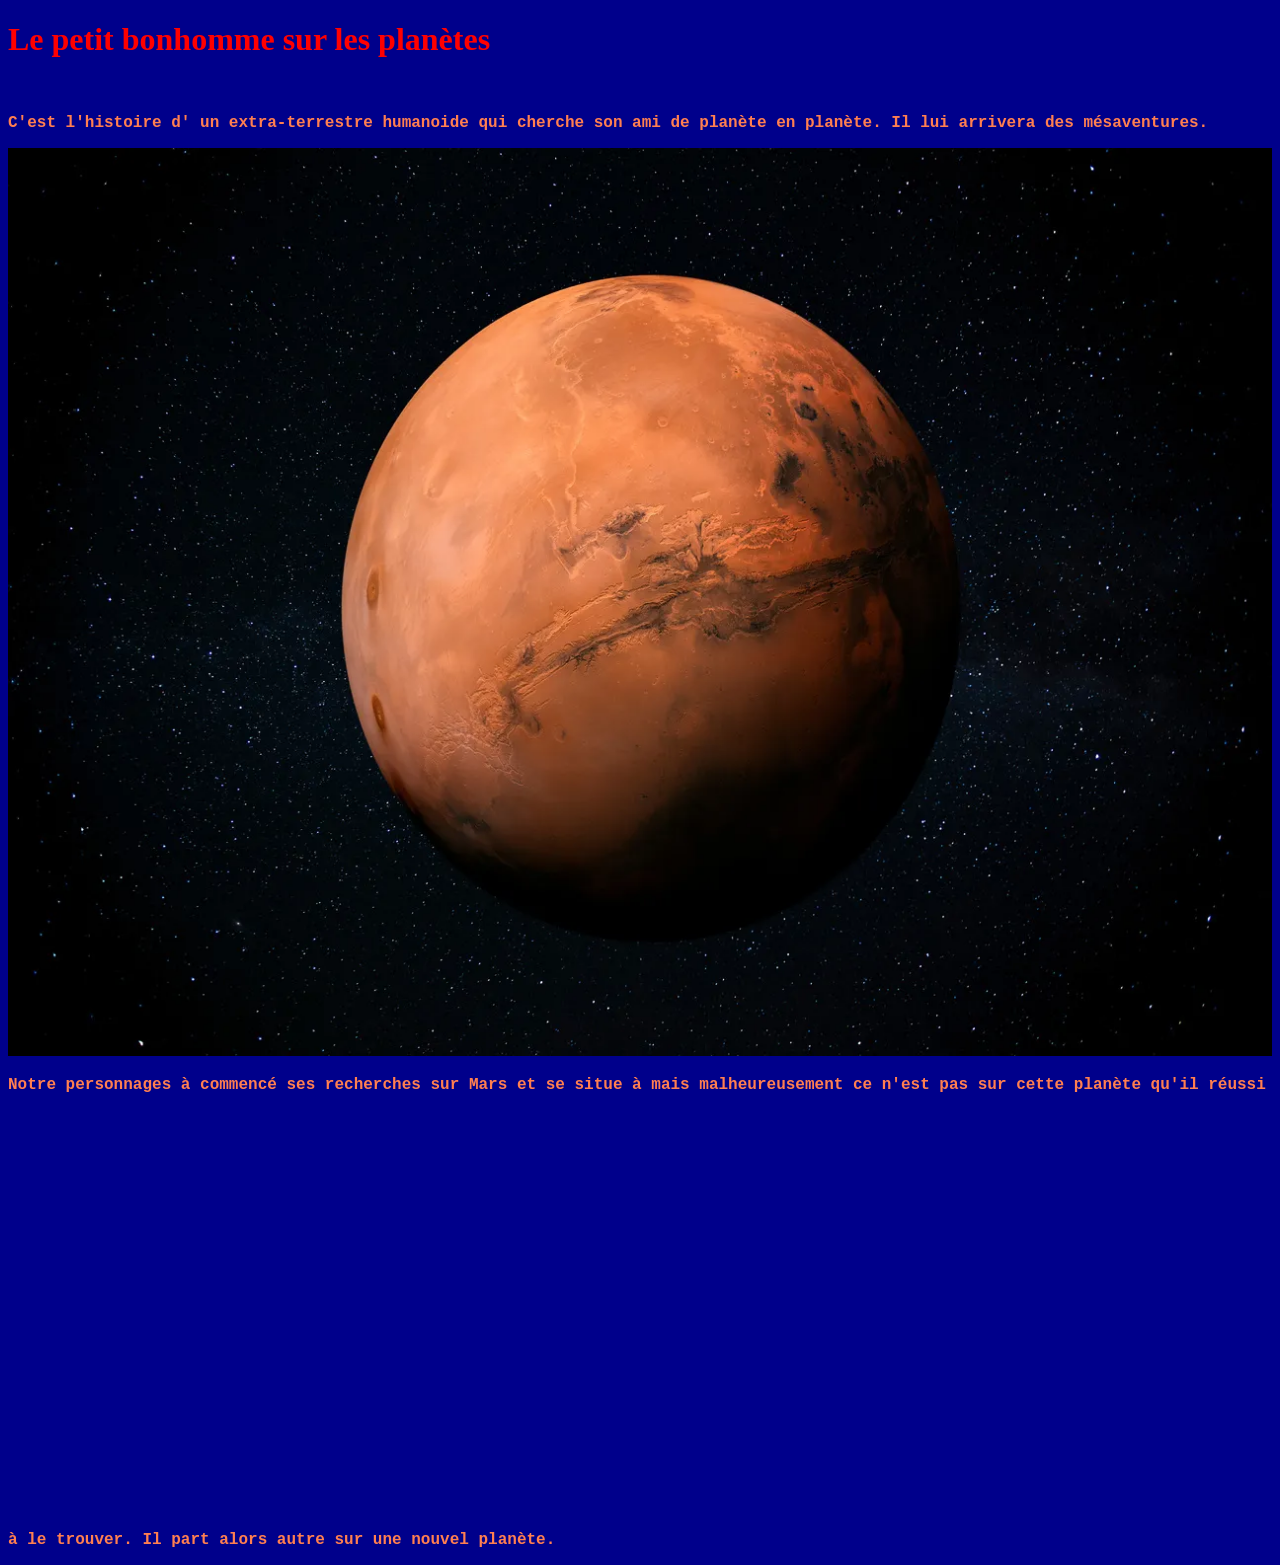
==== acceuilespace.html @ e933e2dd "Add files via upload" ====
<!DOCTYPE html>
<html lang="fr"
<head>
    <meta charset="UTF-8">
    <meta http-equiv="X-UA-Compatible">
    <meta name="viewport" content="width=device-width, initial-scale=1.0">
    <link rel="stylesheet" href="styles.css">
    <title>Parcours Géocaches</title>
</head>
<body>
    <h1> 
        Le petit bonhomme sur les planètes
    </h1>
    <img src="images/.png" alt="" width="100%">
    <p>C'est l'histoire d' un extra-terrestre humanoide qui cherche son ami de planète en planète. Il lui arrivera des mésaventures.
    </p>
    
    <img src="images/Mars.png" alt="" width="100%">
<p>Notre personnages à commencé ses recherches sur Mars et se situe à mais malheureusement ce n'est pas sur cette planète qu'il réussi à le trouver. Il part alors autre sur une nouvel planète.<iframe src="https://www.google.com/maps/embed?pb=!1m17!1m12!1m3!1d845.7433343621931!2d-1.5605791707388712!3d47.23221890934611!2m3!1f0!2f0!3f0!3m2!1i1024!2i768!4f13.1!3m2!1m1!2zNDfCsDEzJzU2LjAiTiAxwrAzMyczNi4xIlc!5e1!3m2!1sfr!2sfr!4v1678371288153!5m2!1sfr!2sfr" width="600" height="450" style="border:0;" allowfullscreen="" loading="lazy" referrerpolicy="no-referrer-when-downgrade"></iframe></p>
    
</html>
---- styles.css ----
* {
    font-family: Tahoma, sans-serif;
}

h1, h2, h3{
    font-family: Georgia, serif;
    font-weight: bold;
    color: red;
}

p {
    font-family: 'Courier New', monospace;
    font-weight: bold;
    color:coral;
}

body{
    background-color: darkblue;
}
s
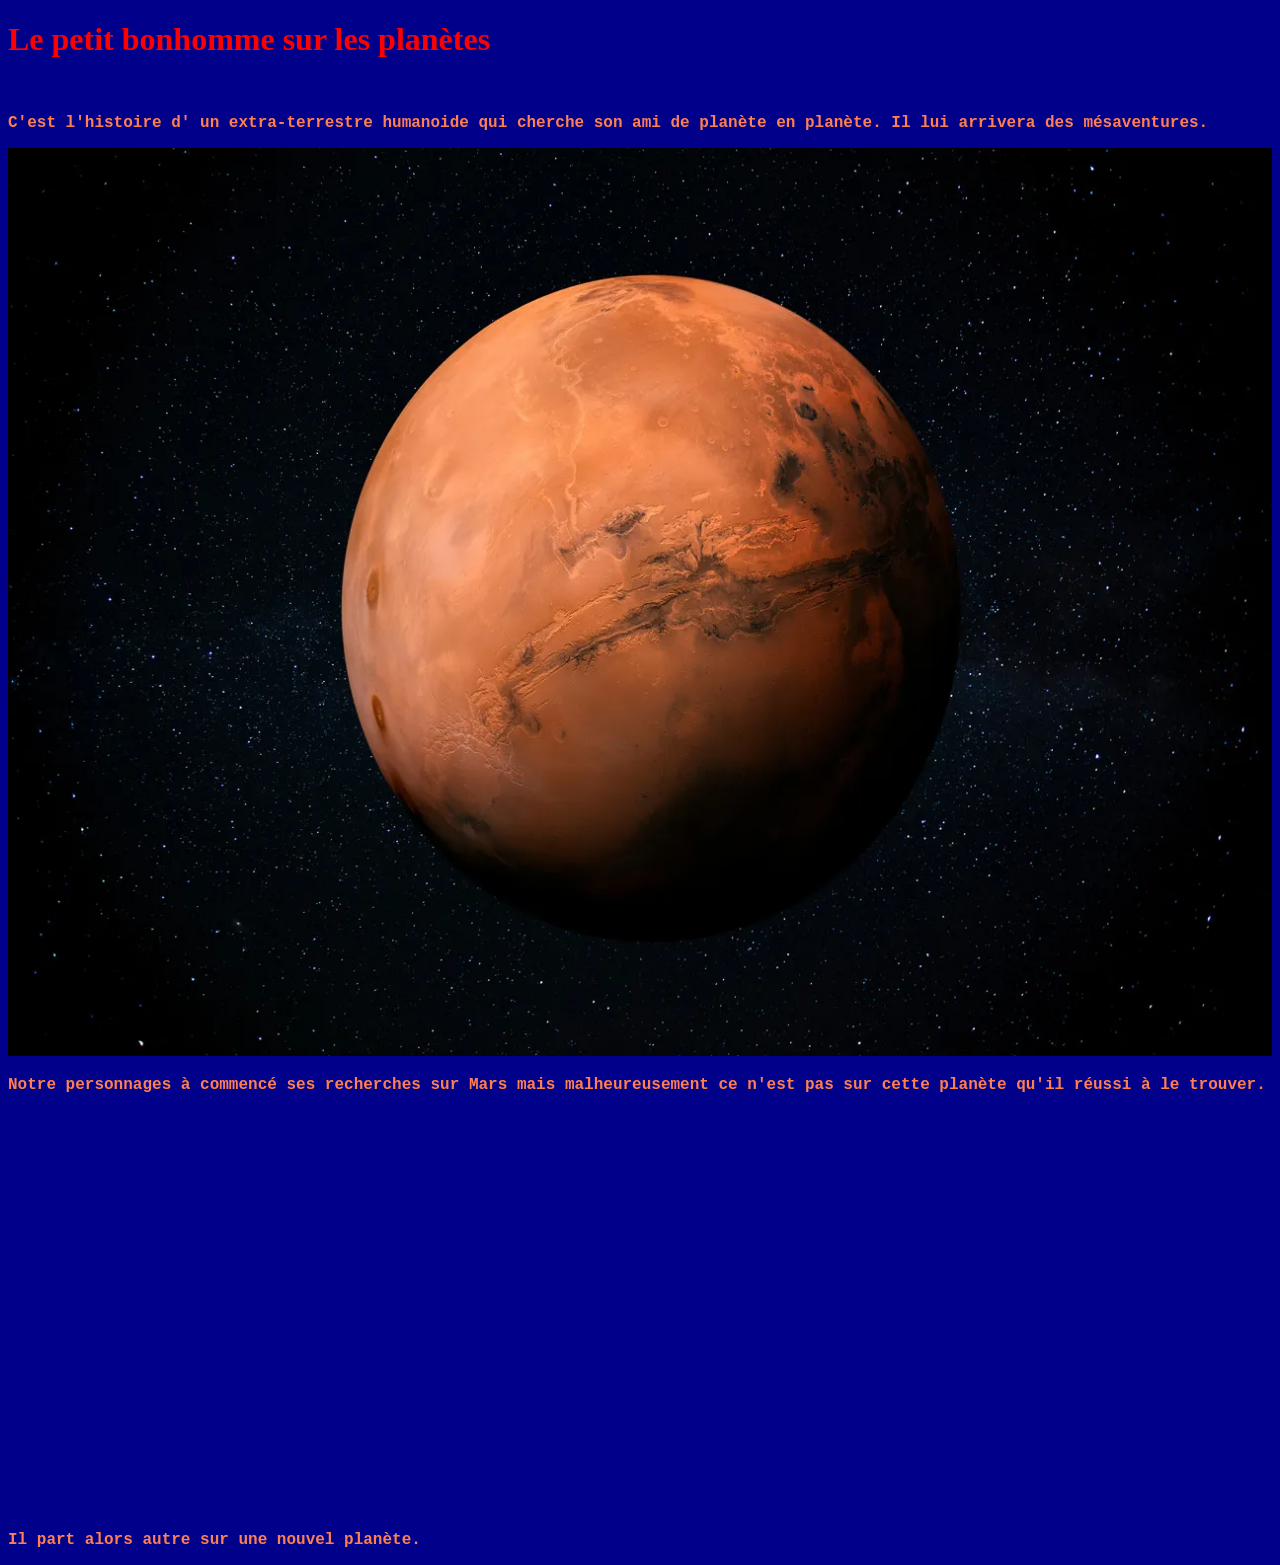
==== commit 8975c795: "Tim" ====
--- a/acceuilespace.html
+++ b/acceuilespace.html
@@ -16,6 +16,6 @@
     </p>
     
     <img src="images/Mars.png" alt="" width="100%">
-<p>Notre personnages à commencé ses recherches sur Mars et se situe à mais malheureusement ce n'est pas sur cette planète qu'il réussi à le trouver. Il part alors autre sur une nouvel planète.<iframe src="https://www.google.com/maps/embed?pb=!1m17!1m12!1m3!1d845.7433343621931!2d-1.5605791707388712!3d47.23221890934611!2m3!1f0!2f0!3f0!3m2!1i1024!2i768!4f13.1!3m2!1m1!2zNDfCsDEzJzU2LjAiTiAxwrAzMyczNi4xIlc!5e1!3m2!1sfr!2sfr!4v1678371288153!5m2!1sfr!2sfr" width="600" height="450" style="border:0;" allowfullscreen="" loading="lazy" referrerpolicy="no-referrer-when-downgrade"></iframe></p>
+<p>Notre personnages à commencé ses recherches sur Mars mais malheureusement ce n'est pas sur cette planète qu'il réussi à le trouver. Il part alors autre sur une nouvel planète.<iframe src="https://www.google.com/maps/embed?pb=!1m17!1m12!1m3!1d845.7433343621931!2d-1.5605791707388712!3d47.23221890934611!2m3!1f0!2f0!3f0!3m2!1i1024!2i768!4f13.1!3m2!1m1!2zNDfCsDEzJzU2LjAiTiAxwrAzMyczNi4xIlc!5e1!3m2!1sfr!2sfr!4v1678371288153!5m2!1sfr!2sfr" width="600" height="450" style="border:0;" allowfullscreen="" loading="lazy" referrerpolicy="no-referrer-when-downgrade"></iframe></p>
     
 </html>
